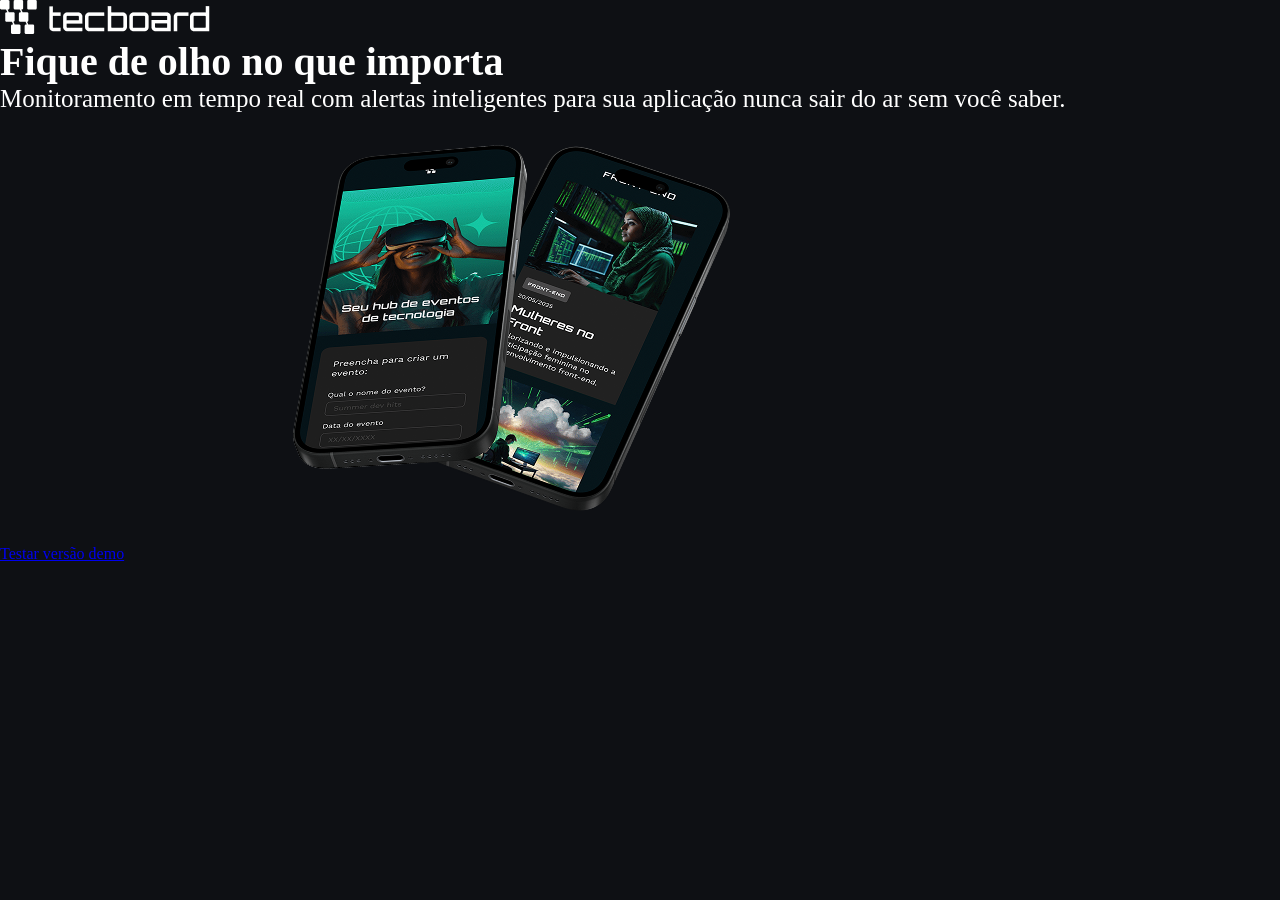
==== 2026-08-27/tecboard/index.html @ d40621ab "Uso de sections, header, main e footer. Começo do projeto TecBoard, trabalhando com styles dentro e " ====
<!DOCTYPE html>
<html lang="pt_br">
<head>
    <meta charset="UTF-8">
    <meta name="viewport" content="width=device-width, initial-scale=1.0">
    <link rel="icon" href="favicon-tecboard-dark.svg" type="image/svg+xml">
    <link rel="stylesheet" href="css/styles.css">
    <title>TecBoard</title>
</head>
<body>
    <header>
        <img src="img/logo-tecboard-branco.png" alt="logo Tecboard na cor branca">
    </header>

    <main>
        <section>
            <h1>Fique de olho no que importa</h1>

            <p>Monitoramento em tempo 
            real com alertas inteligentes para sua aplicação nunca sair do ar 
            sem você saber.</p>

            <a href="#"> Testar versão demo</a>

            <img src="img/celulares-sobrepostos-desktop.png" 
            alt="Dois celular sobrepostos mostrando a interface do TecBoard">

        </section>
    </main>

</body>
</html>
---- 2026-08-27/tecboard/css/styles.css ----
* {
    margin: 0;
    padding: 0;
}

body{
    background-color: #0E1014;
    
}

h1{
    font-size: 40px;
    color: #FFFFFF;
}
p{
    font-size: 25px; 
    color:#FFFFFF; 
}
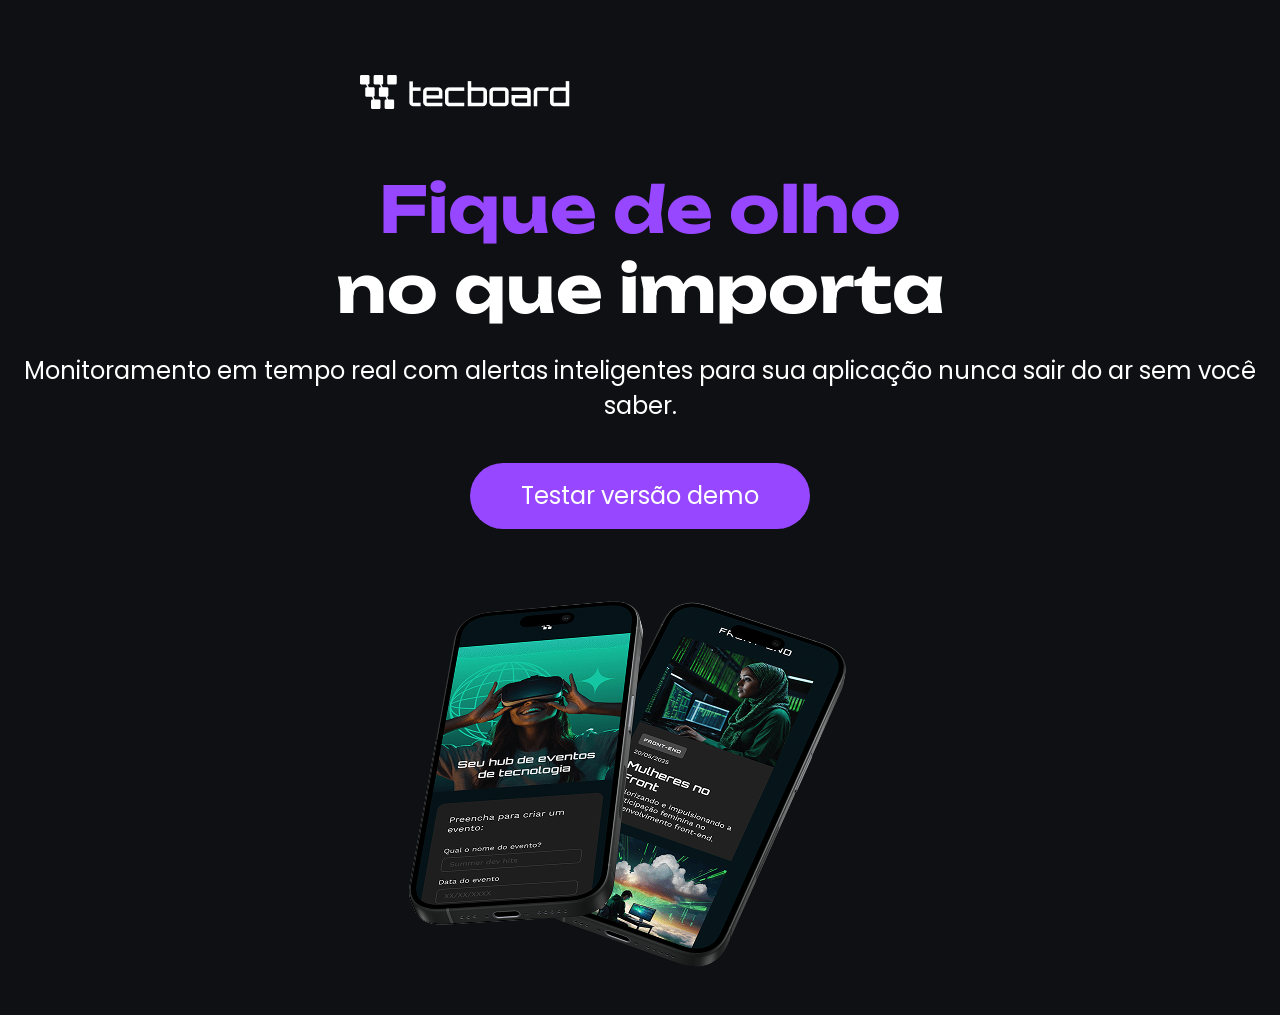
==== commit f23ebbfd: "Finalização do projeto Tecboard, com inclusão do css da página. Início de atividade prática para rep" ====
--- a/2026-08-27/tecboard/index.html
+++ b/2026-08-27/tecboard/index.html
@@ -14,7 +14,8 @@
 
     <main>
         <section>
-            <h1>Fique de olho no que importa</h1>
+            <h1><span>Fique de olho</span>
+            <br> no que importa</h1>
 
             <p>Monitoramento em tempo 
             real com alertas inteligentes para sua aplicação nunca sair do ar 
--- a/2026-08-27/tecboard/css/styles.css
+++ b/2026-08-27/tecboard/css/styles.css
@@ -1,3 +1,18 @@
+@font-face{
+    font-family: "Unbounded";
+    src: url("../fonts/Unbounded-Bold.ttf") format("truetype");
+    font-weight: 700;
+    font-style: normal;
+    font-display: swap;
+}
+@font-face{
+    font-family: "Poppins";
+    src: url("../fonts/Poppins-Regular.ttf") format("truetype");
+    font-weight: 400;
+    font-style: normal;
+    font-display: swap;
+}
+
 * {
     margin: 0;
     padding: 0;
@@ -5,14 +20,56 @@
 
 body{
     background-color: #0E1014;
-    
+    color: white;
+}
+
+header img{
+    display: block;
+    margin: 75px 0 0 360px;
 }
 
 h1{
-    font-size: 40px;
+    font-size: 64px;
+    font-family: "Unbounded", sans-serif;
+    font-weight: 700;
+    text-align: center;
+    margin-top: 60px;
+}
+
+h1 span {
+    color: #9747ff;
+}
+
+p{
+    font-size: 24px;
+    font-family: "Poppins", sans-serif;
+    font-weight: 400;
+    text-align: center;
+    margin-top: 24px;
+}
+
+a{
     color: #FFFFFF;
+    text-decoration: none;
+    font-size: 24px;
+    font-family: "Poppins", sans-serif;
+    background-color: #9747ff;
+    width: 340px;
+    height: 66px;
+    display: block;
+    text-align: center;
+    line-height: 66px;
+    border-radius: 36px;
+    margin: 40px auto;
+
 }
-p{
-    font-size: 25px; 
-    color:#FFFFFF; 
+a:hover{
+    background-color: #8233e8;
+}
+
+section img{
+    display: block;
+    width: 792;
+    height: 446;
+    margin: 0 auto;
 }
